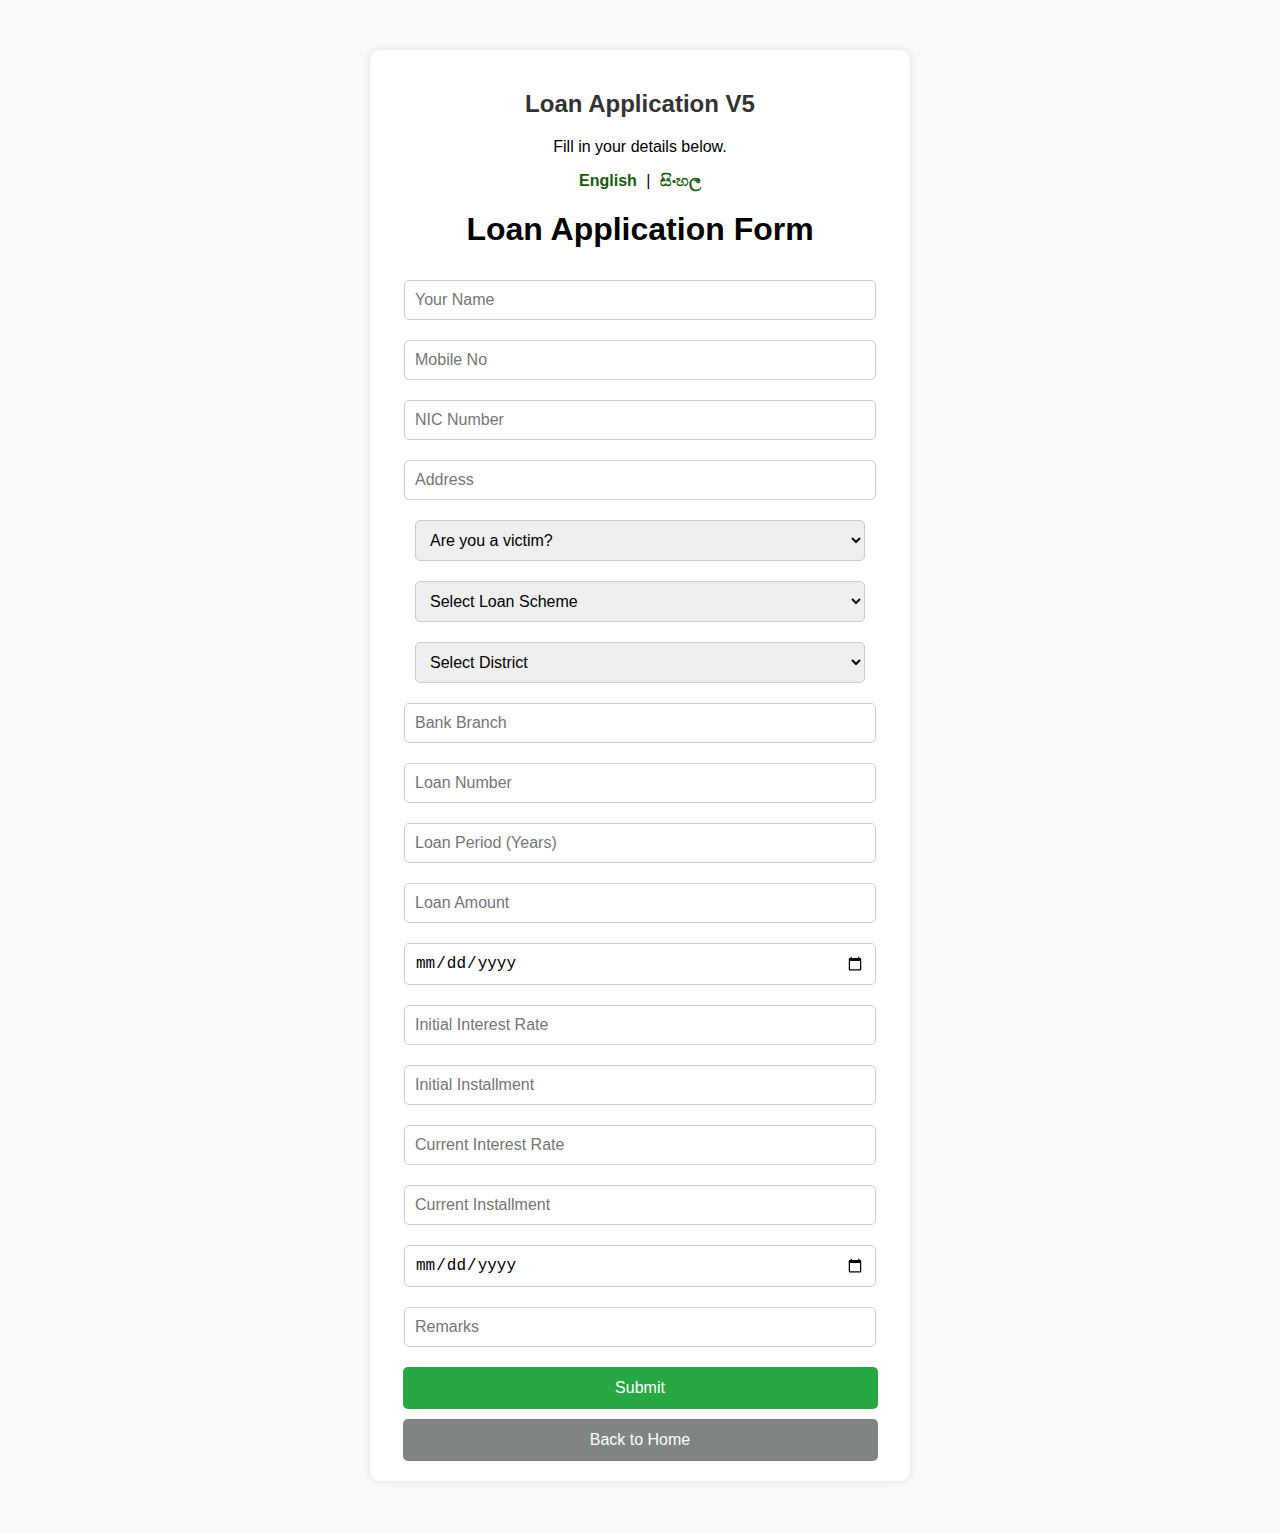
==== loan.html @ 62c98e3e "Update loan.html" ====
<!DOCTYPE html>
<html lang="en">
<head>
  <meta charset="UTF-8">
  <meta name="viewport" content="width=device-width, initial-scale=1.0">
  <title>Loan Application Form</title>
  
  <!-- Include Google reCAPTCHA v3 script -->
  <script src="https://www.google.com/recaptcha/api.js?render=6LcrhQErAAAAADLYslZ7JSM019tsgWHTkVyz4NCO"></script> <!-- Replace with your site key -->
  <script>
    // JavaScript to handle form submission
    function onSubmit() {

      const submitBtn = document.querySelector("button[type='submit']");
            submitBtn.disabled = true;
            submitBtn.innerText = "Submitting...";
      
      grecaptcha.ready(function() {
        grecaptcha.execute('6LcrhQErAAAAADLYslZ7JSM019tsgWHTkVyz4NCO', {action: 'submit'}).then(function(token) {
          // Add the reCAPTCHA token to the form as a hidden input          

          if (!token) {
              showNotification("reCAPTCHA failed. Please try again.", "error");
              resetSubmitButton();
              return;
          }
          
          document.getElementById("recaptcha_response").value = token; 
          submitForm(token);
          // Submit the form after setting the token
        });
      });

      // Prevent the form from submitting until the reCAPTCHA token is added
      return false;
    }

    function submitForm(recaptchaToken) {
      const formElement = document.getElementById("loanForm");
      const formData = new FormData(formElement);
      const recaptchaResponse = formData.get('recaptcha_response');
      
      formData.append("recaptcha_response", recaptchaToken);
      
      fetch("https://script.google.com/macros/s/AKfycbxqGuegGd90yMdWoIugv3wEnMvXB3Kf_62lvgiDn1bwi_DUQuyn5W6djyomn4RxVg1rnQ/exec", {
                method: "POST",
                body: formData,
            })
            .then(response => response.json())
            .then(data => {
                 console.log("Server Response:", data);
                if (data.success) {
                    showNotification("Form submitted successfully!", "success");
                    window.location.href = "index.html";
                } else {
                    showNotification("Error submitting form. Please try again.", "error");
                    resetSubmitButton();
                }
            })
            .catch(error => {
                showNotification("Error submitting form. Please try again.", "error");
                resetSubmitButton();
            });
      
      //document.getElementById("loanForm").submit();
    }

    function resetSubmitButton() {
            const submitBtn = document.querySelector("button[type='submit']");
            submitBtn.disabled = false;
            submitBtn.innerText = "Submit";
        }

    function showNotification(message, type) {
            const notification = document.getElementById("notification");
            notification.textContent = message;
            notification.className = `notification ${type}`;
            notification.style.display = "block";
            setTimeout(() => { notification.style.display = "none"; }, 14000);
        }


const translations = {
        en: {
            title: "Loan Application V5",
            description: "Fill in your details below.",
            name: "Your Name",
            nic: "NIC Number",
            address: "Address",
            submitBtn: "Submit",
            backBtn: "Back to Home",
            loanStartDate: "Loan Start Date",
            initialInterestRate: "Initial Interest Rate",
            initialInstallment: "Initial Installment",
            currentInterestRate: "Current Interest Rate",
            currentInstallment: "Current Installment",
            loanPeriod: "Loan Period (Years)",
            loanEndDate: "Loan End Date",   
            mobileNo: "Mobile No",
            district: {
                    "": "Select District",
                    "Colombo": "Colombo",
                    "Gampaha": "Gampaha",
                    "Kalutara": "Kalutara",
                    "Kandy": "Kandy",
                    "Matale": "Matale",
                    "Nuwara Eliya": "Nuwara Eliya",
                    "Galle": "Galle",
                    "Matara": "Matara",
                    "Hambantota": "Hambantota",
                    "Jaffna": "Jaffna",
                    "Kilinochchi": "Kilinochchi",
                    "Mannar": "Mannar",
                    "Vavuniya": "Vavuniya",
                    "Mullaitivu": "Mullaitivu",
                    "Batticaloa": "Batticaloa",
                    "Ampara": "Ampara",
                    "Trincomalee": "Trincomalee",
                    "Kurunegala": "Kurunegala",
                    "Puttalam": "Puttalam",
                    "Anuradhapura": "Anuradhapura",
                    "Polonnaruwa": "Polonnaruwa",
                    "Badulla": "Badulla",
                    "Monaragala": "Monaragala",
                    "Ratnapura": "Ratnapura",
                    "Kegalle": "Kegalle"
            },
            bankBranch: "Bank Branch",
            loanScheme: {
                "": "Select Loan Scheme",
                "Ranaviru": "Ranaviru Loan Scheme",
                "Government": "Government Loan Scheme",
                "SME": "SME Loan Scheme",
                "Pension": "Pension Loan Scheme",
                "personal": "Personal Loan Scheme",
                "housing": "Housing Loan Scheme",
                "other": "Other Loan Scheme"              
            },
            loanNo: "Loan Number",
            victim: {
                "": "Are you a victim?",
                "Yes": "Yes",
                "No": "No"
            },
            remarks: "Remarks"
        },
        si: {
            title: "ණය අයදුම්පත",
            description: "කරුණාකර ඔබගේ විස්තර ඇතුළත් කරන්න.",
            submitBtn: "පුරවා අවසන්",
            name: "ඔබගේ නම",
            nic: "ජාතික හැඳුනුම්පත",
            address: "ලිපිනය",
            backBtn: "ප්‍රධාන පිටුවට",
            loanStartDate: "ණය ආරම්භක දිනය",
            initialInterestRate: "ආරම්භක පොලී අනුපාතය",
            initialInstallment: "ආරම්භක වාරිකය",
            currentInterestRate: "වත්මන් පොලී අනුපාතය",
            currentInstallment: "වත්මන් වාරිකය",
            loanPeriod: "ණය කාල සීමාව (අවුරුදු) ",
            loanEndDate: "ණය අවසන්වන දිනය",
            loanEndDate: "ණය අවසන්වන දිනය",
            mobileNo: "දුරකතන අංකය",
            district: {
                "": "දිස්ත්‍රික්කය තෝරන්න",
                "Colombo": "කොළඹ",
                "Gampaha": "ගම්පහ",
                "Kalutara": "කළුතර",
                "Kandy": "මහනුවර",
                "Matale": "මාතලේ",
                "Nuwara Eliya": "නුවර එළිය",
                "Galle": "ගාල්ල",
                "Matara": "මාතර",
                "Hambantota": "හම්බන්තොට",
                "Jaffna": "යාපනය",
                "Kilinochchi": "කිලිනොච්චිය",
                "Mannar": "මන්නාරම",
                "Vavuniya": "වව්නියාව",
                "Mullaitivu": "මුලතිව්",
                "Batticaloa": "මඩකළපුව",
                "Ampara": "අම්පාර",
                "Trincomalee": "ත්‍රිකුණාමලය",
                "Kurunegala": "කුරුණෑගල",
                "Puttalam": "පුත්තලම",
                "Anuradhapura": "අනුරාධපුර",
                "Polonnaruwa": "පොළොන්නරුව",
                "Badulla": "බදුල්ල",
                "Monaragala": "මොණරාගල",
                "Ratnapura": "රත්නපුර",
                "Kegalle": "කෑගල්ල"
            },
            bankBranch: "බැංකු ශාඛාව",
            loanScheme: {
                "": "ණය යෝජනා ක්‍රමය තෝරන්න",
                "Ranaviru": "රණවිරු ණය නියෝජනා ක්‍රමය",
                "Government": "රාජ්‍ය සේවක ණය නියෝජනා ක්‍රමය",
                "SME": "ව්‍යවසාය ණය නියෝජනා ක්‍රමය",
                "Pension": "විශ්‍රාමික ණය නියෝජනා ක්‍රමය",
                "personal": "පුද්ගලික ණය යෝජනා ක්‍රමය",
                "housing": "නිවාස ණය යෝජනා ක්‍රමය",
                "other": "වෙනත් ණය යෝජනා ක්‍රමය", 
            },
            loanNo: "ණය අංකය",
            victim: {
                "": "ඔබ පිඩාවට ලක්වූවෙක්ද?",
                "Yes": "ඔව්",
                "No": "නැත"
            },
            remarks: "වෙනත් සටහන්"
        }
    };

    function setLanguage(lang) {
        localStorage.setItem("selectedLanguage", lang); // Store correct key
        document.getElementById("title").innerText = translations[lang].title;
        document.getElementById("description").innerText = translations[lang].description;
        document.getElementById("name").placeholder = translations[lang].name;
        document.getElementById("nic").placeholder = translations[lang].nic;
        document.getElementById("address").placeholder = translations[lang].address;
        document.getElementById("bankBranch").placeholder = translations[lang].bankBranch;
        document.getElementById("loanNo").placeholder = translations[lang].loanNo;
        document.getElementById("remarks").placeholder = translations[lang].remarks;

        document.getElementById("loanStartDate").placeholder = translations[lang].loanStartDate;
        document.getElementById("initialInterestRate").placeholder = translations[lang].initialInterestRate;
        document.getElementById("initialInstallment").placeholder = translations[lang].initialInstallment;
        document.getElementById("currentInterestRate").placeholder = translations[lang].currentInterestRate;
        document.getElementById("currentInstallment").placeholder = translations[lang].currentInstallment;
        document.getElementById("loanPeriod").placeholder = translations[lang].loanPeriod;
        document.getElementById("loanEndDate").placeholder = translations[lang].loanEndDate;
         document.getElementById("mobileNo").placeholder = translations[lang].mobileNo;
      
        updateSelectOptions('district', translations[lang].district);
        updateSelectOptions('loanScheme', translations[lang].loanScheme);
        updateSelectOptions('victim', translations[lang].victim);

        document.getElementById("btn_submit").innerText = translations[lang].submitBtn;
        document.getElementById("btn_back").innerText = translations[lang].backBtn;
      
      
    }

    function updateSelectOptions(selectId, options) {
        const select = document.getElementById(selectId);
        select.innerHTML = ""; // Clear existing options
        for (let key in options) {
            let option = document.createElement("option");
            option.value = key;
            option.text = options[key];
            select.appendChild(option);
        }
    }

    document.addEventListener("DOMContentLoaded", function () {
        const savedLang = localStorage.getItem("selectedLanguage") || "en";
        setLanguage(savedLang);

    });
    
  </script>
  
<style>
        body {
            font-family: Arial, sans-serif;
            margin: 0;
            padding: 0;
            background-color: #f8f9fa;
            text-align: center;
        }

        .container {
            max-width: 500px;
            margin: 50px auto;
            padding: 20px;
            background: white;
            border-radius: 10px;
            box-shadow: 0 0 10px rgba(0, 0, 0, 0.1);
        }

        .notification {
            display: none;
            position: fixed;
            top: 20px;
            left: 50%;
            transform: translateX(-50%);
            padding: 15px;
            color: white;
            border-radius: 5px;
            z-index: 1000;
            font-size: 16px;
        }

        .success { background-color: #28a745; }
        .error { background-color: #dc3545; }
  
        h2 {
            color: #333;
        }

        .lang-switch {
        text-align: center;
        margin-bottom: 15px;
        font-size: 16px;
        }
    
        .lang-btn {
            cursor: pointer;
            color: #1a5710; /* Google's blue color */
            text-decoration: none;
            padding: 5px;
            font-weight: bold;
        }
    
        .lang-btn:hover {
            text-decoration: underline;
        }
        
        form {
            display: flex;
            flex-direction: column;
            align-items: center;
        }

        input, select {
            width: 90%;
            padding: 10px;
            margin: 10px 0;
            border: 1px solid #ccc;
            border-radius: 5px;
            font-size: 16px;
        }

        button {
            width: 95%;
            padding: 12px;
            margin-top: 10px;
            border: none;
            cursor: pointer;
            background-color: #28a745;
            color: white;
            font-size: 16px;
            border-radius: 5px;
        }

        button:hover {
            background-color: #218838;
        }

        .back-btn {
            background-color: #818581;
        }

        .back-btn:hover {
            background-color: #5d615d;
        }

    </style>
  
</head>
<body>
  <div class="notification" id="notification"></div>
<div class="container">
        <h2 id="title">Loan Application</h2>
        <p id="description">Fill in your details below.</p>

        <div class="lang-switch">
            <span class="lang-btn lang-btn-en" onclick="setLanguage('en')">English</span> | 
            <span class="lang-btn lang-btn-si" onclick="setLanguage('si')">සිංහල</span>
        </div>
<h1>Loan Application Form</h1>

  <form id="loanForm" action="https://script.google.com/macros/s/AKfycbxqGuegGd90yMdWoIugv3wEnMvXB3Kf_62lvgiDn1bwi_DUQuyn5W6djyomn4RxVg1rnQ/exec" method="POST" onsubmit="return onSubmit()">
    <!-- Other form fields -->
    
            <input type="text" name="name" id="name" placeholder="Your Name" maxlength="100" required>
            <input type="text" name="mobileNo" id="mobileNo" placeholder="Mobile No" maxlength="13" required>
            <input type="text" name="nic" id="nic" placeholder="NIC Number" maxlength="20" required>            
            <input type="text" name="address" id="address" placeholder="Address" maxlength="200">
            <select name="victim" id="victim" required>
                <option value="">Are you a victim?</option>
            </select>
            <select name="loanScheme" id="loanScheme" required>
                <option value="">Select Loan Scheme</option>
            </select>
            <select name="district" id="district" required>
                <option value="">Select District</option>
            </select>
            <input type="text" name="bankBranch" id="bankBranch" placeholder="Bank Branch" maxlength="20" required>
            <input type="text" name="loanNo" id="loanNo" placeholder="Loan Number" maxlength="20" required>
            
            <input type="number" name="loanPeriod" id="loanPeriod" placeholder="Loan Period" maxlength="200">
            <input type="number" name="loanAmount" id="loanAmount" placeholder="Loan Amount" maxlength="200">
            <input type="date" name="loanStartDate" id="loanStartDate" placeholder="Loan Start Date" maxlength="200">
            <input type="number" name="initialInterestRate" id="initialInterestRate" placeholder="Initial Interest Rate" maxlength="200">
            <input type="number" name="initialInstallment" id="initialInstallment" placeholder="Initial Installment" maxlength="200">
            <input type="number" name="currentInterestRate" id="currentInterestRate" placeholder="Current Interest Rate" maxlength="200">
            <input type="number" name="currentInstallment" id="currentInstallment" placeholder="Current Installment" maxlength="200">
            <input type="date" name="loanEndDate" id="loanEndDate" placeholder="Loan End Date" maxlength="200">
            <input type="text" name="remarks" id="remarks" placeholder="Remarks" maxlength="200">            

    <!-- Hidden input field to hold reCAPTCHA response token -->
    <input type="hidden" name="recaptcha_response" id="recaptcha_response">

    <button id="btn_submit" type="submit">Submit</button>
<button id="btn_back" type="button" class="back-btn" onclick="window.location.href='index.html'">Back to Home</button>
    
  </form>
</div>
  
</body>
</html>
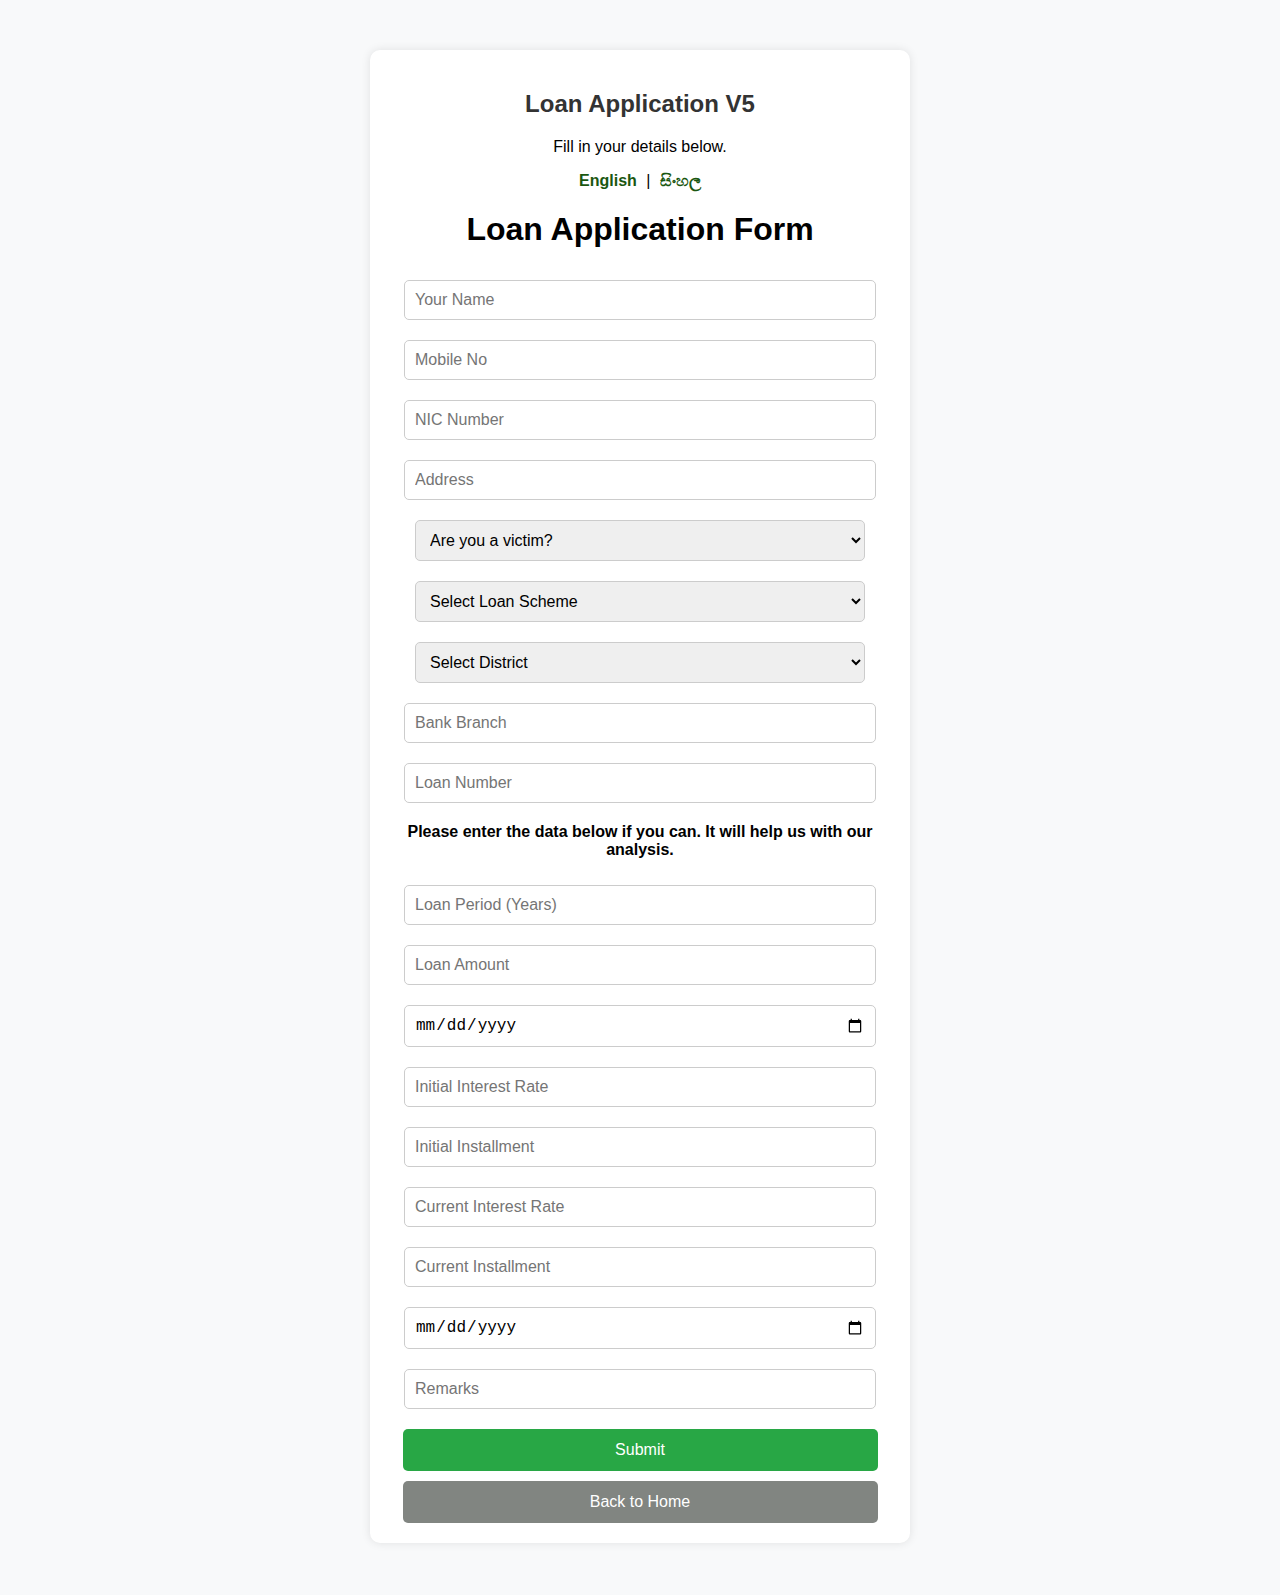
==== commit 7c6ee339: "Update loan.html" ====
--- a/loan.html
+++ b/loan.html
@@ -255,6 +255,9 @@
         const savedLang = localStorage.getItem("selectedLanguage") || "en";
         setLanguage(savedLang);
 
+        let today = new Date().toISOString().split("T")[0];
+        document.getElementById("loanStartDate").setAttribute("min", today);
+
     });
     
   </script>
@@ -387,14 +390,14 @@
             </select>
             <input type="text" name="bankBranch" id="bankBranch" placeholder="Bank Branch" maxlength="20" required>
             <input type="text" name="loanNo" id="loanNo" placeholder="Loan Number" maxlength="20" required>
-            
-            <input type="number" name="loanPeriod" id="loanPeriod" placeholder="Loan Period" maxlength="200">
-            <input type="number" name="loanAmount" id="loanAmount" placeholder="Loan Amount" maxlength="200">
+            <p style="font-weight: bold; margin-top: 10px;">Please enter the data below if you can. It will help us with our analysis.</p>
+            <input type="number" name="loanPeriod" id="loanPeriod" placeholder="Loan Period" maxlength="200" min="0" step="1">
+            <input type="number" name="loanAmount" id="loanAmount" placeholder="Loan Amount" maxlength="200" min="0" step="0.01">
             <input type="date" name="loanStartDate" id="loanStartDate" placeholder="Loan Start Date" maxlength="200">
-            <input type="number" name="initialInterestRate" id="initialInterestRate" placeholder="Initial Interest Rate" maxlength="200">
-            <input type="number" name="initialInstallment" id="initialInstallment" placeholder="Initial Installment" maxlength="200">
-            <input type="number" name="currentInterestRate" id="currentInterestRate" placeholder="Current Interest Rate" maxlength="200">
-            <input type="number" name="currentInstallment" id="currentInstallment" placeholder="Current Installment" maxlength="200">
+            <input type="number" name="initialInterestRate" id="initialInterestRate" placeholder="Initial Interest Rate" maxlength="200" min="0" step="0.01">
+            <input type="number" name="initialInstallment" id="initialInstallment" placeholder="Initial Installment" maxlength="200" min="0" step="1">
+            <input type="number" name="currentInterestRate" id="currentInterestRate" placeholder="Current Interest Rate" maxlength="200" min="0" step="1">
+            <input type="number" name="currentInstallment" id="currentInstallment" placeholder="Current Installment" maxlength="200" min="0" step="0.01">
             <input type="date" name="loanEndDate" id="loanEndDate" placeholder="Loan End Date" maxlength="200">
             <input type="text" name="remarks" id="remarks" placeholder="Remarks" maxlength="200">            
 
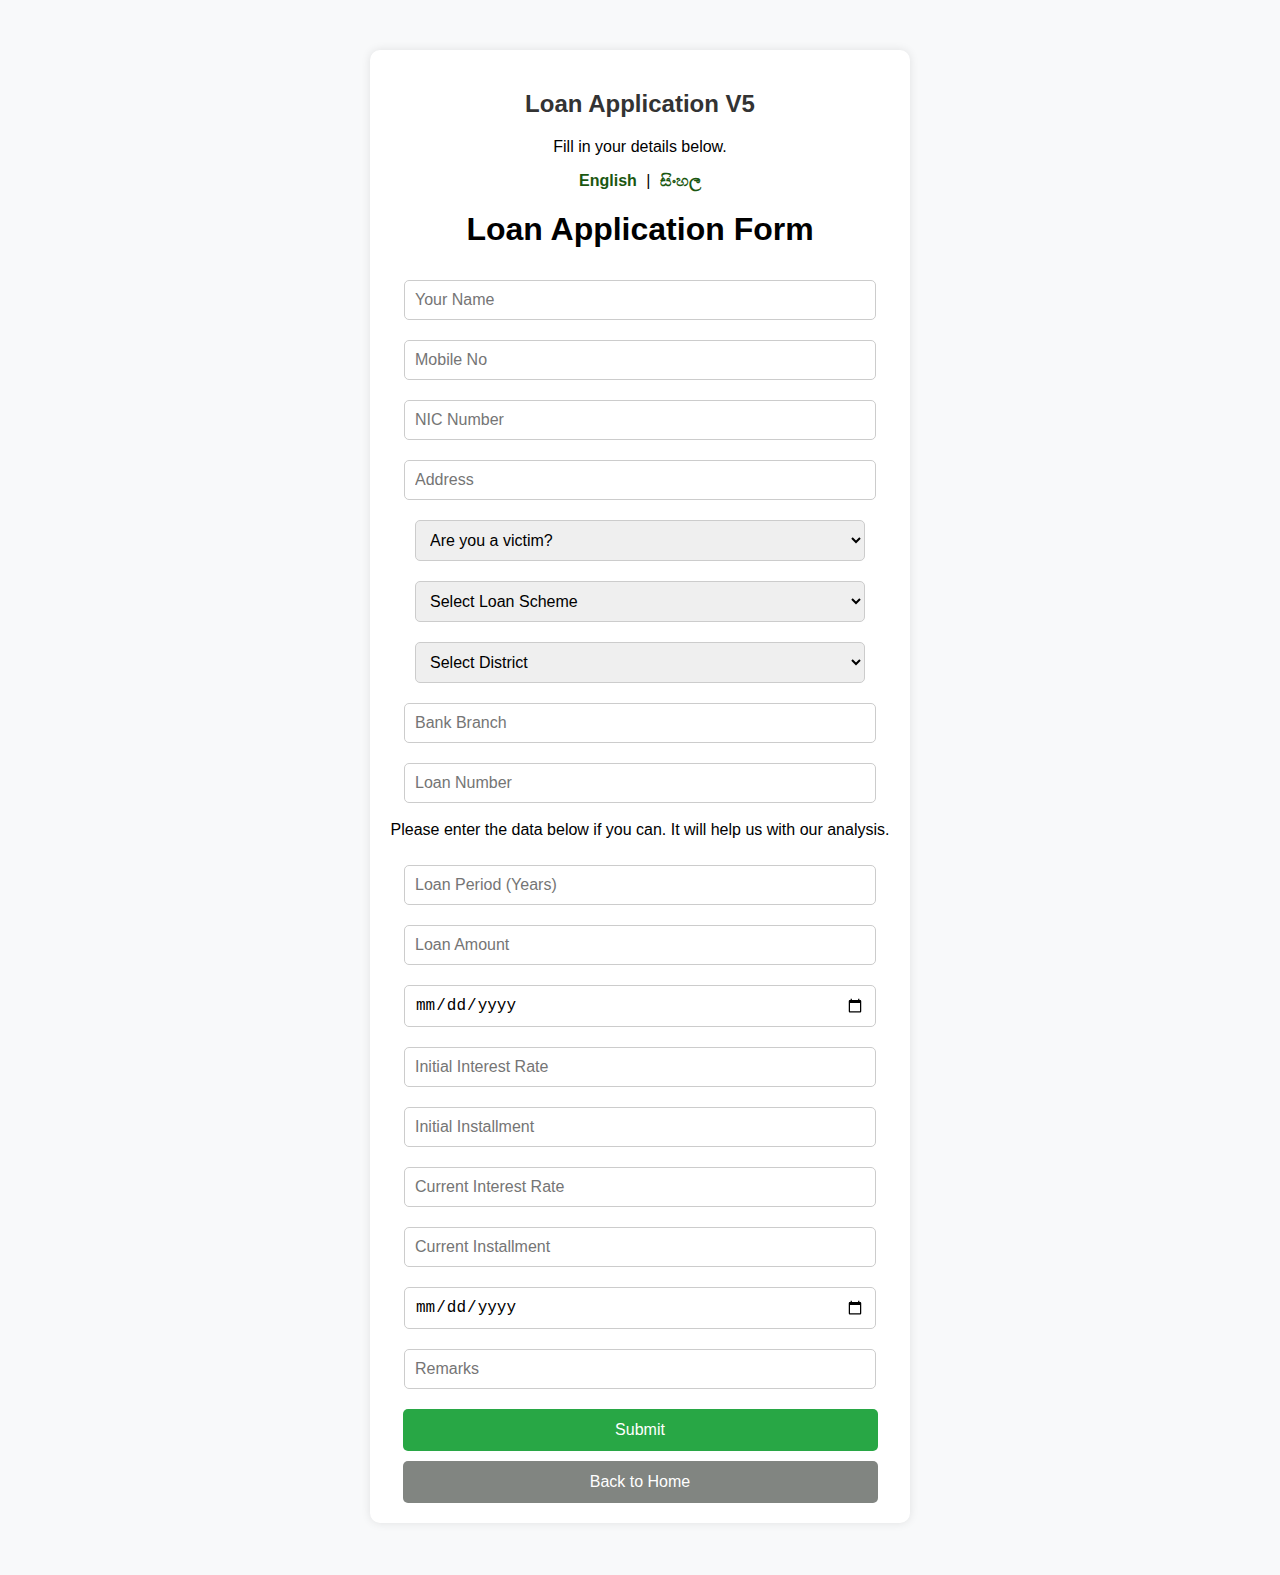
==== commit 7cb61275: "Update loan.html" ====
--- a/loan.html
+++ b/loan.html
@@ -390,7 +390,7 @@
             </select>
             <input type="text" name="bankBranch" id="bankBranch" placeholder="Bank Branch" maxlength="20" required>
             <input type="text" name="loanNo" id="loanNo" placeholder="Loan Number" maxlength="20" required>
-            <p style="font-weight: bold; margin-top: 10px;">Please enter the data below if you can. It will help us with our analysis.</p>
+            <p style="margin-top: 8px;">Please enter the data below if you can. It will help us with our analysis.</p>
             <input type="number" name="loanPeriod" id="loanPeriod" placeholder="Loan Period" maxlength="200" min="0" step="1">
             <input type="number" name="loanAmount" id="loanAmount" placeholder="Loan Amount" maxlength="200" min="0" step="0.01">
             <input type="date" name="loanStartDate" id="loanStartDate" placeholder="Loan Start Date" maxlength="200">
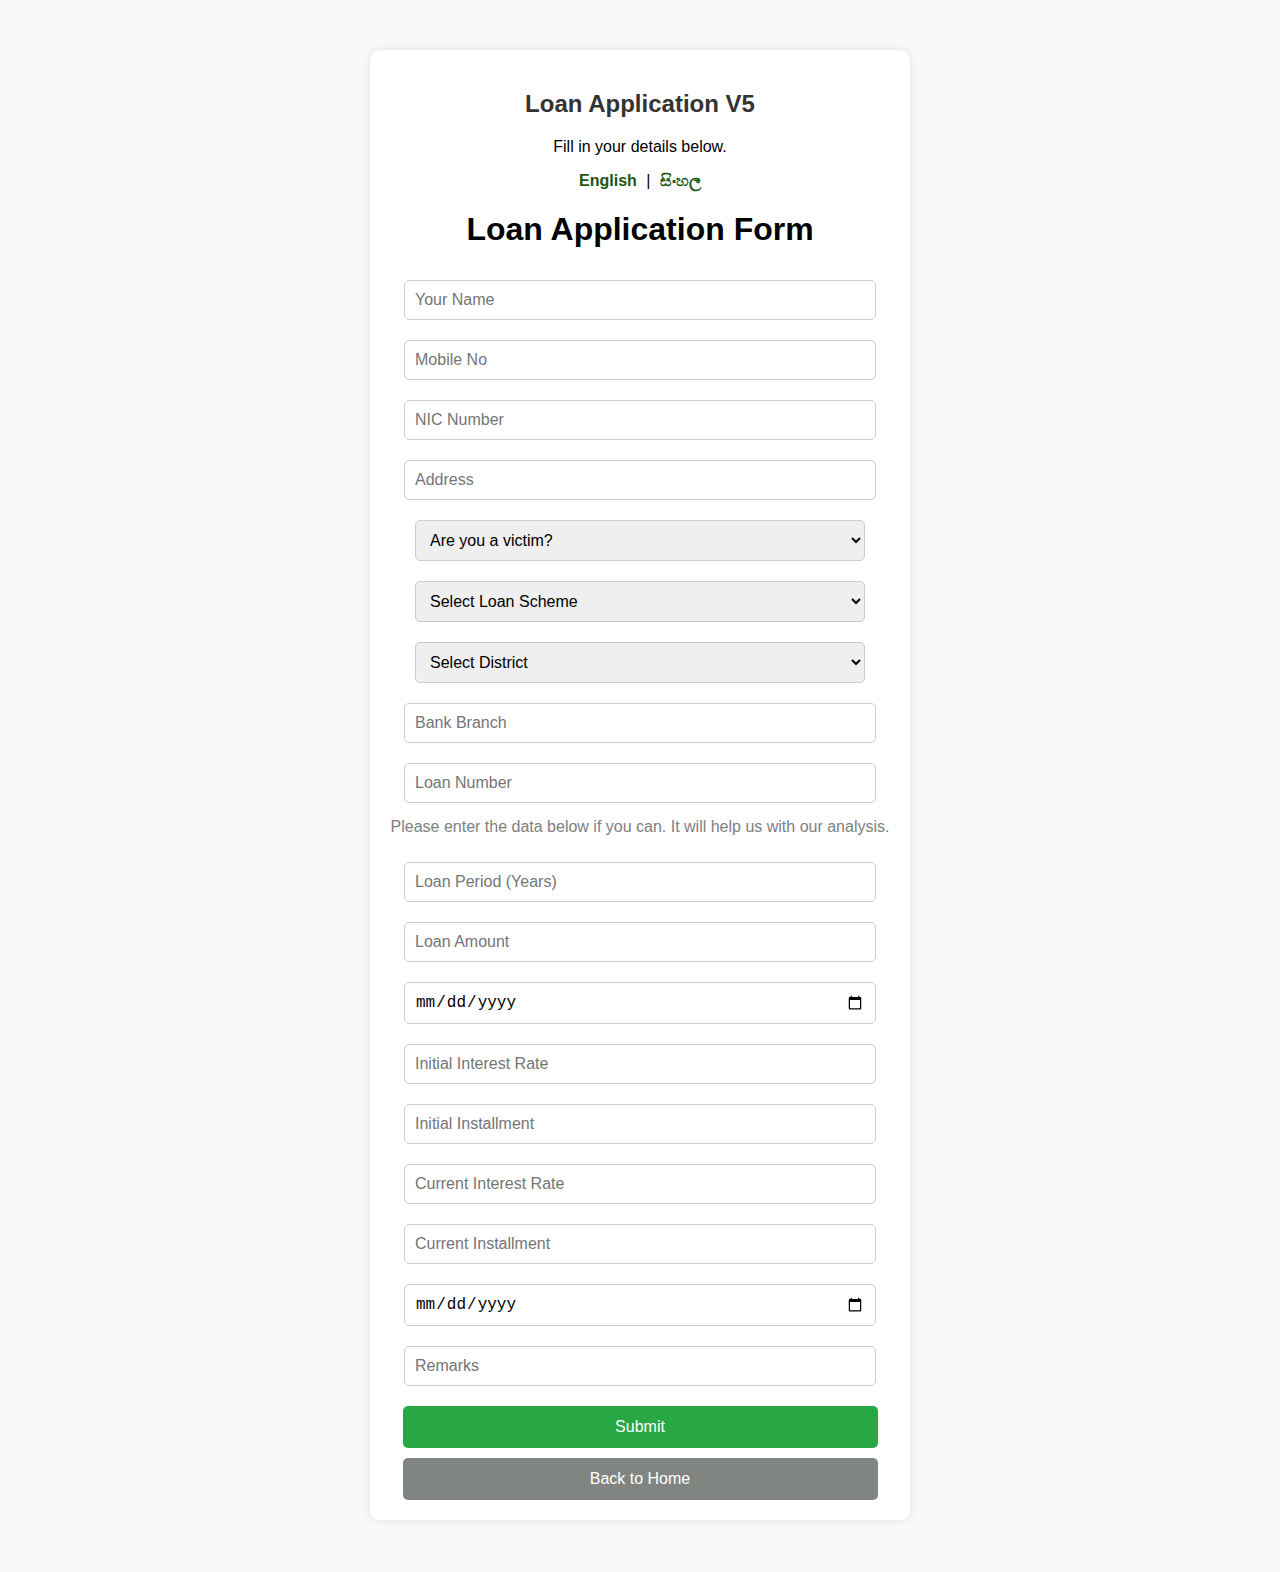
==== commit 736c75af: "Update loan.html" ====
--- a/loan.html
+++ b/loan.html
@@ -97,6 +97,7 @@
             loanPeriod: "Loan Period (Years)",
             loanEndDate: "Loan End Date",   
             mobileNo: "Mobile No",
+            extramesage: "Please enter the data below if you can. It will help us with our analysis.",
             district: {
                     "": "Select District",
                     "Colombo": "Colombo",
@@ -161,6 +162,7 @@
             loanEndDate: "ණය අවසන්වන දිනය",
             loanEndDate: "ණය අවසන්වන දිනය",
             mobileNo: "දුරකතන අංකය",
+            extramesage: "ඔබට හැකි නම් පහත දත්ත ඇතුළත් කරන්න. එය අපගේ විශ්ලේෂණයට උපකාරී වනු ඇත.",
             district: {
                 "": "දිස්ත්‍රික්කය තෝරන්න",
                 "Colombo": "කොළඹ",
@@ -390,7 +392,7 @@
             </select>
             <input type="text" name="bankBranch" id="bankBranch" placeholder="Bank Branch" maxlength="20" required>
             <input type="text" name="loanNo" id="loanNo" placeholder="Loan Number" maxlength="20" required>
-            <p style="margin-top: 8px;">Please enter the data below if you can. It will help us with our analysis.</p>
+            <p name="extramesage" id="extramesage" style="margin-top: 5px; color: gray;">Please enter the data below if you can. It will help us with our analysis.</p>
             <input type="number" name="loanPeriod" id="loanPeriod" placeholder="Loan Period" maxlength="200" min="0" step="1">
             <input type="number" name="loanAmount" id="loanAmount" placeholder="Loan Amount" maxlength="200" min="0" step="0.01">
             <input type="date" name="loanStartDate" id="loanStartDate" placeholder="Loan Start Date" maxlength="200">
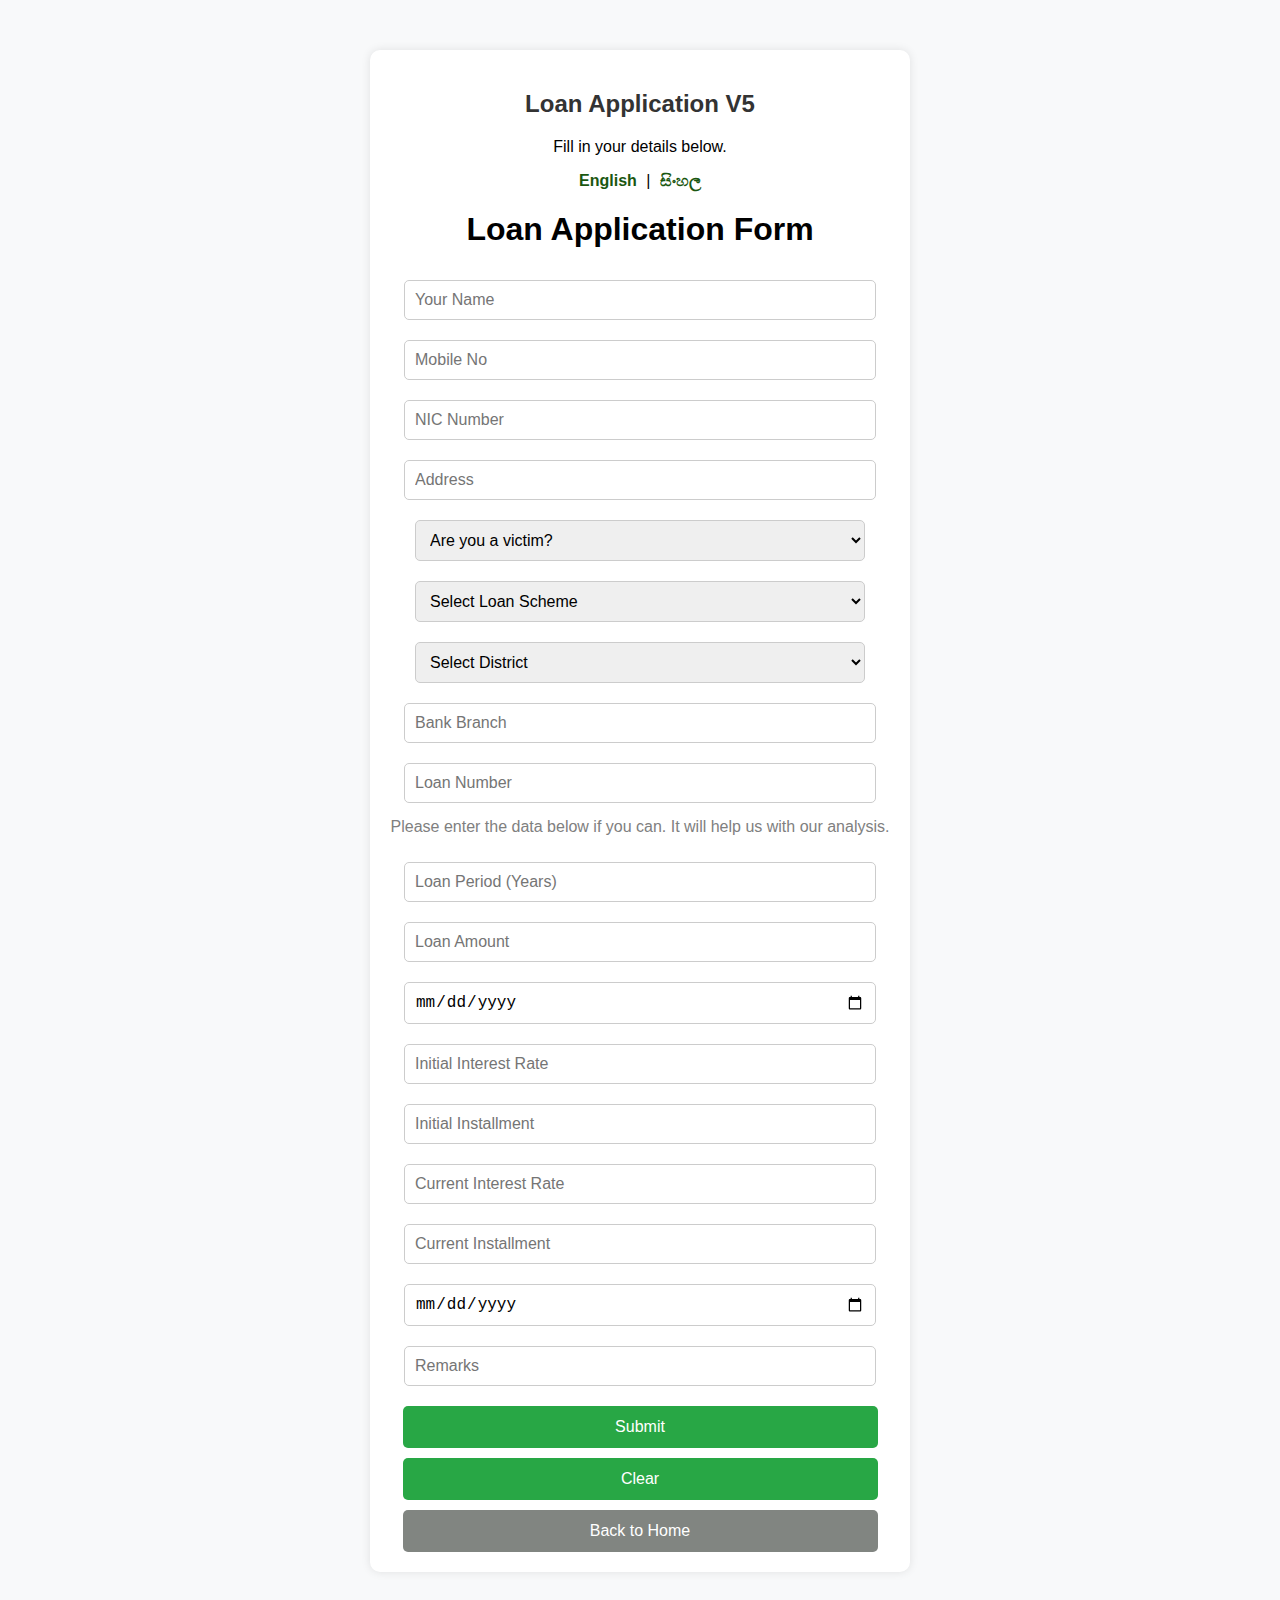
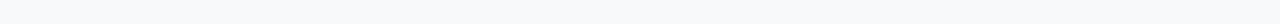
==== commit f9be4856: "Update loan.html" ====
--- a/loan.html
+++ b/loan.html
@@ -89,6 +89,7 @@
             address: "Address",
             submitBtn: "Submit",
             backBtn: "Back to Home",
+            clearBtn: "Clear All",
             loanStartDate: "Loan Start Date",
             initialInterestRate: "Initial Interest Rate",
             initialInstallment: "Initial Installment",
@@ -153,6 +154,7 @@
             nic: "ජාතික හැඳුනුම්පත",
             address: "ලිපිනය",
             backBtn: "ප්‍රධාන පිටුවට",
+            clearBtn: "සියල්ල හිස් කරන්න",
             loanStartDate: "ණය ආරම්භක දිනය",
             initialInterestRate: "ආරම්භක පොලී අනුපාතය",
             initialInstallment: "ආරම්භක වාරිකය",
@@ -230,8 +232,8 @@
         document.getElementById("currentInstallment").placeholder = translations[lang].currentInstallment;
         document.getElementById("loanPeriod").placeholder = translations[lang].loanPeriod;
         document.getElementById("loanEndDate").placeholder = translations[lang].loanEndDate;
-         document.getElementById("mobileNo").placeholder = translations[lang].mobileNo;
-      
+        document.getElementById("mobileNo").placeholder = translations[lang].mobileNo;
+        document.getElementById("extramesage").innerText = translations[lang].extramesage;      
         updateSelectOptions('district', translations[lang].district);
         updateSelectOptions('loanScheme', translations[lang].loanScheme);
         updateSelectOptions('victim', translations[lang].victim);
@@ -242,6 +244,17 @@
       
     }
 
+
+    function clearForm() {
+      document.querySelectorAll("input, select, textarea").forEach(element => {
+          if (element.tagName === "SELECT") {
+              element.selectedIndex = 0; // Reset dropdowns to the first option
+          } else {
+              element.value = ""; // Clear text inputs
+          }
+      });
+    }
+    
     function updateSelectOptions(selectId, options) {
         const select = document.getElementById(selectId);
         select.innerHTML = ""; // Clear existing options
@@ -407,6 +420,7 @@
     <input type="hidden" name="recaptcha_response" id="recaptcha_response">
 
     <button id="btn_submit" type="submit">Submit</button>
+    <button id="btn_clear" onclick="clearForm()">Clear</button>
 <button id="btn_back" type="button" class="back-btn" onclick="window.location.href='index.html'">Back to Home</button>
     
   </form>
